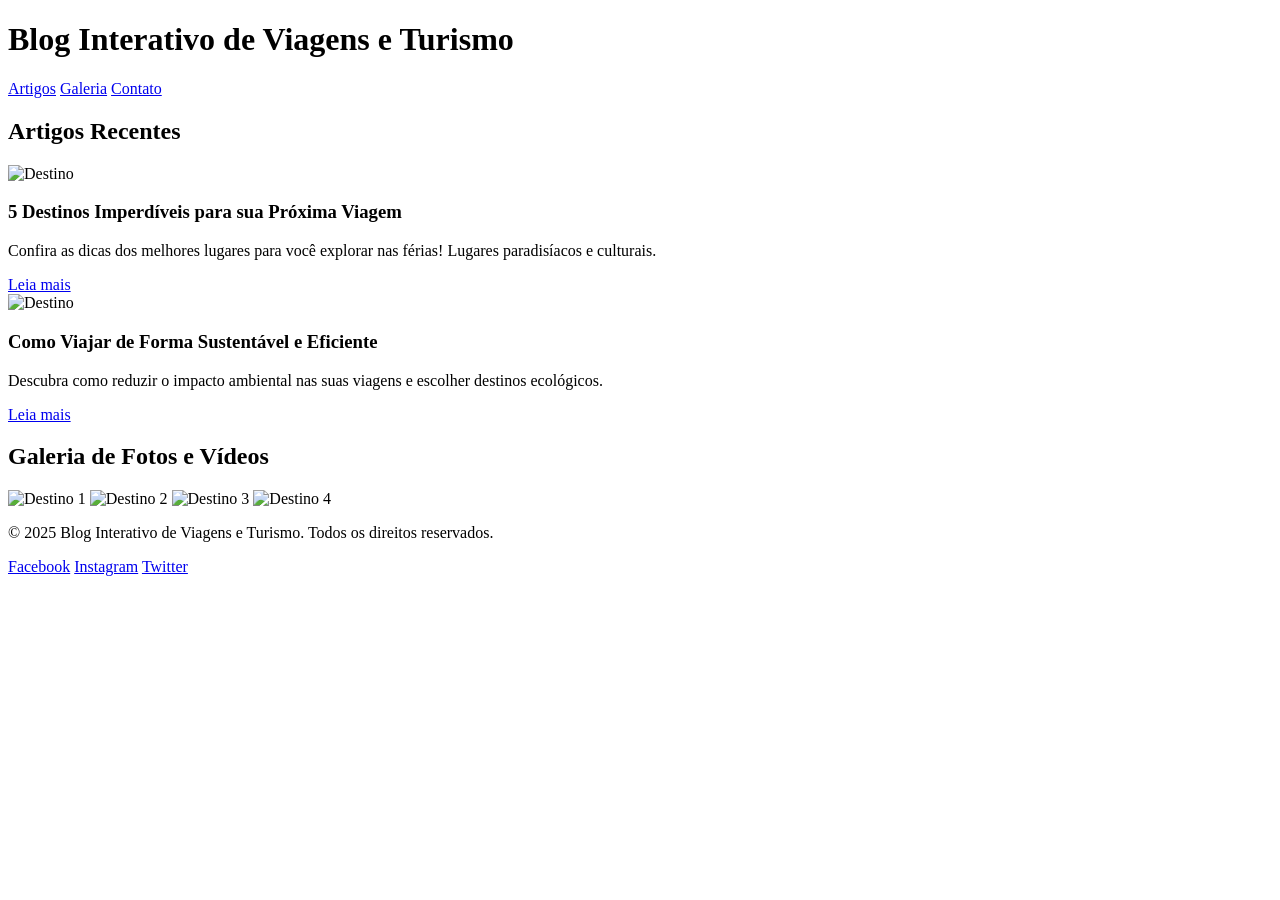
==== index.html @ 3a4b65f2 "V.2" ====
<!DOCTYPE html>
<html lang="pt-br">

<head>
    <meta charset="UTF-8">
    <meta name="viewport" content="width=device-width, initial-scale=1.0">
    <title>Blog Interativo de Viagens e Turismo</title>
    <link rel="stylesheet" href="styles.css">
</head>

<body>
    <!-- Cabeçalho -->
    <header>
        <div class="container">
            <h1>Blog Interativo de Viagens e Turismo</h1>
            <nav>
                <a href="#artigos">Artigos</a>
                <a href="#galeria">Galeria</a>
                <a href="#contato">Contato</a>
            </nav>
        </div>
    </header>

    <!-- Seção Artigos -->
    <section id="artigos" class="section">
        <div class="container">
            <h2>Artigos Recentes</h2>
            <div class="article-card">
                <img src="https://via.placeholder.com/800x400" alt="Destino">
                <div class="article-content">
                    <h3>5 Destinos Imperdíveis para sua Próxima Viagem</h3>
                    <p>Confira as dicas dos melhores lugares para você explorar nas férias! Lugares paradisíacos e
                        culturais.</p>
                    <a href="#">Leia mais</a>
                </div>
            </div>
            <div class="article-card">
                <img src="https://via.placeholder.com/800x400" alt="Destino">
                <div class="article-content">
                    <h3>Como Viajar de Forma Sustentável e Eficiente</h3>
                    <p>Descubra como reduzir o impacto ambiental nas suas viagens e escolher destinos ecológicos.</p>
                    <a href="#">Leia mais</a>
                </div>
            </div>
        </div>
    </section>

    <!-- Galeria de Fotos -->
    <section id="galeria" class="section">
        <div class="container">
            <h2>Galeria de Fotos e Vídeos</h2>
            <div class="gallery">
                <img src="https://via.placeholder.com/400x250" alt="Destino 1">
                <img src="https://via.placeholder.com/400x250" alt="Destino 2">
                <img src="https://via.placeholder.com/400x250" alt="Destino 3">
                <img src="https://via.placeholder.com/400x250" alt="Destino 4">
            </div>
        </div>
    </section>

    <!-- Rodapé -->
    <footer>
        <div class="container">
            <p>&copy; 2025 Blog Interativo de Viagens e Turismo. Todos os direitos reservados.</p>
            <div class="social-links">
                <a href="#" class="social-icon">Facebook</a>
                <a href="#" class="social-icon">Instagram</a>
                <a href="#" class="social-icon">Twitter</a>
            </div>
        </div>
    </footer>
</body>

</html>
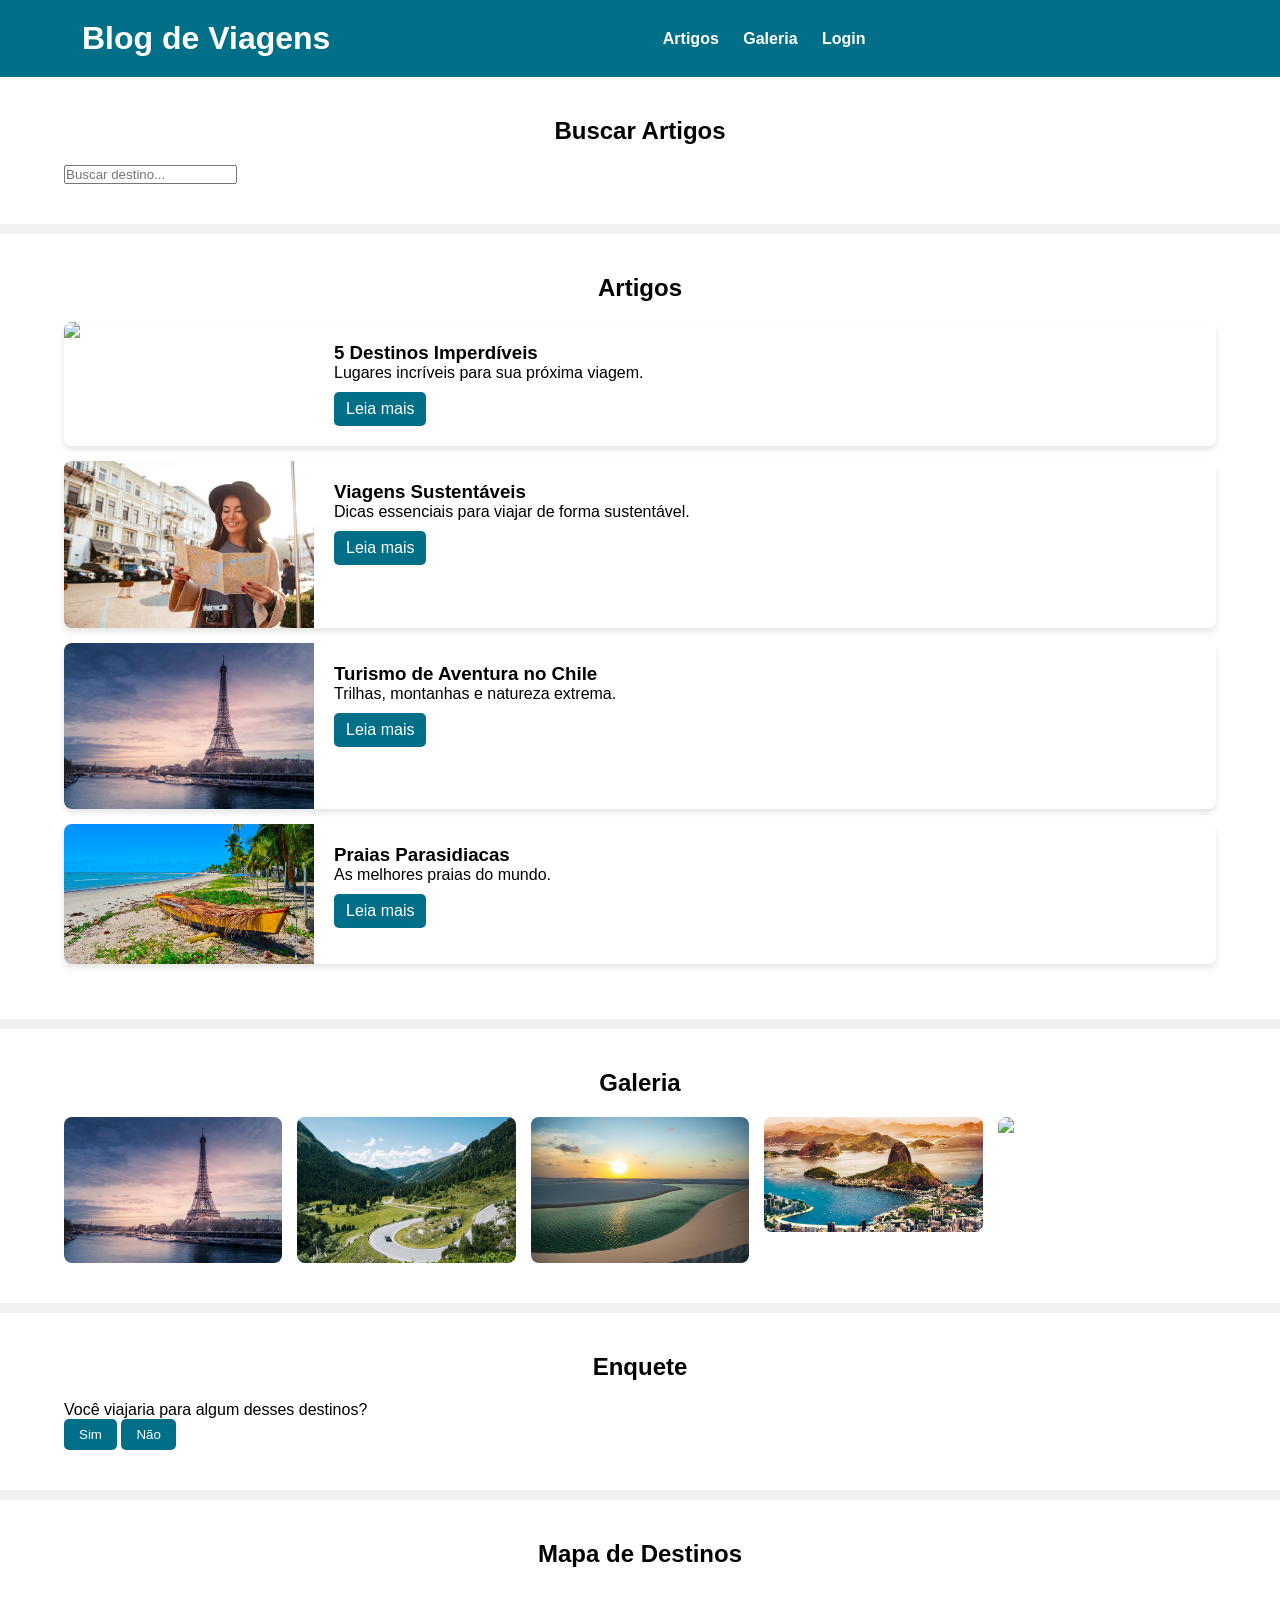
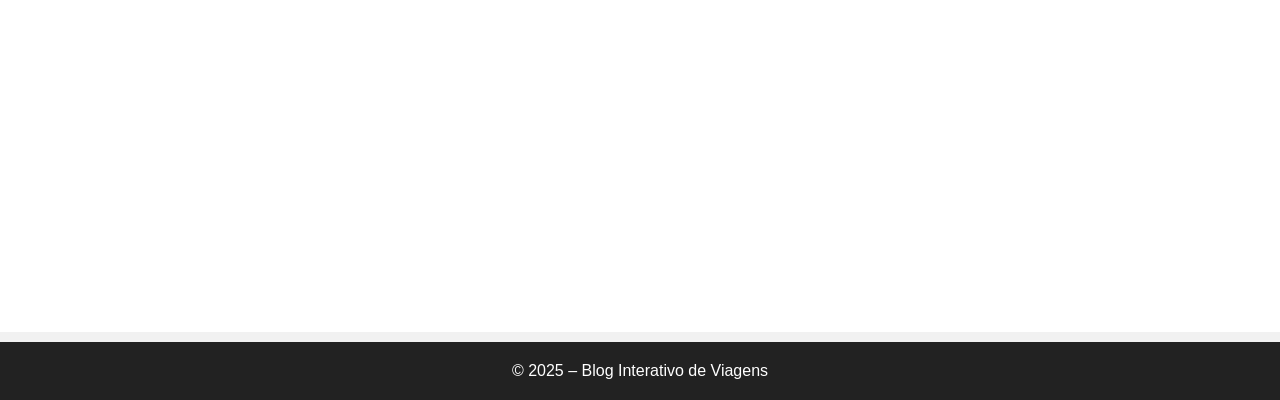
==== commit b023cd53: "V.6" ====
--- a/index.html
+++ b/index.html
@@ -3,72 +3,111 @@
 
 <head>
     <meta charset="UTF-8">
-    <meta name="viewport" content="width=device-width, initial-scale=1.0">
-    <title>Blog Interativo de Viagens e Turismo</title>
-    <link rel="stylesheet" href="styles.css">
+    <title>Blog Interativo de Viagens</title>
+    <link rel="stylesheet" href="style.css">
 </head>
 
 <body>
-    <!-- Cabeçalho -->
+
     <header>
         <div class="container">
-            <h1>Blog Interativo de Viagens e Turismo</h1>
+            <h1>Blog de Viagens</h1>
             <nav>
                 <a href="#artigos">Artigos</a>
                 <a href="#galeria">Galeria</a>
-                <a href="#contato">Contato</a>
+                <a href="login/login.html" id="loginLink">Login</a>
+                <a href="#" onclick="logout()" id="logoutBtn" style="display:none">Logout</a>
             </nav>
+            <span id="user"></span>
         </div>
     </header>
 
-    <!-- Seção Artigos -->
+    <section class="section">
+        <div class="container">
+            <h2>Buscar Artigos</h2>
+            <input type="text" id="busca" placeholder="Buscar destino..." onkeyup="buscarArtigos()">
+        </div>
+    </section>
+
     <section id="artigos" class="section">
         <div class="container">
-            <h2>Artigos Recentes</h2>
-            <div class="article-card">
-                <img src="https://via.placeholder.com/800x400" alt="Destino">
+            <h2>Artigos</h2>
+
+            <div class="article-card artigo">
+                <img src="img/img7.jpg">
                 <div class="article-content">
-                    <h3>5 Destinos Imperdíveis para sua Próxima Viagem</h3>
-                    <p>Confira as dicas dos melhores lugares para você explorar nas férias! Lugares paradisíacos e
-                        culturais.</p>
-                    <a href="#">Leia mais</a>
+                    <h3>5 Destinos Imperdíveis</h3>
+                    <p>Lugares incríveis para sua próxima viagem.</p>
+                    <a href="artigos/5destinos.html">Leia mais</a>
                 </div>
             </div>
-            <div class="article-card">
-                <img src="https://via.placeholder.com/800x400" alt="Destino">
+
+            <div class="article-card artigo">
+                <img src="img/viagem.jpg">
                 <div class="article-content">
-                    <h3>Como Viajar de Forma Sustentável e Eficiente</h3>
-                    <p>Descubra como reduzir o impacto ambiental nas suas viagens e escolher destinos ecológicos.</p>
-                    <a href="#">Leia mais</a>
+                    <h3>Viagens Sustentáveis</h3>
+                    <p>Dicas essenciais para viajar de forma sustentável.</p>
+                    <a href="artigos/viagem-sustentavel.html">Leia mais</a>
                 </div>
+            </div>
+
+            <div class="article-card artigo">
+                <img src="img/img9.jpg">
+                <div class="article-content">
+                    <h3>Turismo de Aventura no Chile</h3>
+                    <p>Trilhas, montanhas e natureza extrema.</p>
+                    <a href="artigos/chile.html">Leia mais</a>
+                </div>
+            </div>
+
+            <div class="article-card artigo">
+                <img src="img/img5.webp">
+                <div class="article-content">
+                    <h3>Praias Parasidiacas</h3>
+                    <p>As melhores praias do mundo.</p>
+                    <a href="artigos/praia.html">Leia mais</a>
+                </div>
+            </div>
+
+        </div>
+    </section>
+
+    <section id="galeria" class="section">
+        <div class="container">
+            <h2>Galeria</h2>
+            <div class="gallery">
+                <img src="img/img9.jpg">
+                <img src="img/img2.jpg">
+                <img src="img/img3.jpg">
+                <img src="img/img4.jpg">
+                <img src="img/img5.jpg">
             </div>
         </div>
     </section>
 
-    <!-- Galeria de Fotos -->
-    <section id="galeria" class="section">
+    <section class="section">
         <div class="container">
-            <h2>Galeria de Fotos e Vídeos</h2>
-            <div class="gallery">
-                <img src="https://via.placeholder.com/400x250" alt="Destino 1">
-                <img src="https://via.placeholder.com/400x250" alt="Destino 2">
-                <img src="https://via.placeholder.com/400x250" alt="Destino 3">
-                <img src="https://via.placeholder.com/400x250" alt="Destino 4">
-            </div>
+            <h2>Enquete</h2>
+            <p>Você viajaria para algum desses destinos?</p>
+            <button onclick="votar('sim')">Sim</button>
+            <button onclick="votar('nao')">Não</button>
+            <p id="resultado"></p>
         </div>
     </section>
 
-    <!-- Rodapé -->
+    <section class="section">
+        <div class="container">
+            <h2>Mapa de Destinos</h2>
+            <iframe width="100%" height="300" src="https://www.google.com/maps/embed" style="border:0;" loading="lazy">
+            </iframe>
+        </div>
+    </section>
+
     <footer>
-        <div class="container">
-            <p>&copy; 2025 Blog Interativo de Viagens e Turismo. Todos os direitos reservados.</p>
-            <div class="social-links">
-                <a href="#" class="social-icon">Facebook</a>
-                <a href="#" class="social-icon">Instagram</a>
-                <a href="#" class="social-icon">Twitter</a>
-            </div>
-        </div>
+        <p>&copy; 2025 – Blog Interativo de Viagens</p>
     </footer>
+
+    <script src="script.js"></script>
 </body>
 
 </html>
--- a/style.css
+++ b/style.css
@@ -0,0 +1,98 @@
+* {
+    margin: 0;
+    padding: 0;
+    box-sizing: border-box;
+    font-family: Arial, sans-serif;
+}
+
+body {
+    background: #f1f1f1;
+}
+
+header {
+    background: #006f87;
+    color: white;
+    padding: 20px;
+}
+
+header .container {
+    display: flex;
+    justify-content: space-between;
+    align-items: center;
+}
+
+nav a {
+    color: white;
+    margin: 0 10px;
+    text-decoration: none;
+    font-weight: bold;
+}
+
+.section {
+    padding: 40px 0;
+    background: white;
+    margin-bottom: 10px;
+}
+
+.container {
+    width: 90%;
+    margin: auto;
+}
+
+h2 {
+    text-align: center;
+    margin-bottom: 20px;
+}
+
+.article-card {
+    display: flex;
+    margin: 15px 0;
+    box-shadow: 0 4px 6px rgba(0, 0, 0, .1);
+    border-radius: 8px;
+    overflow: hidden;
+}
+
+.article-card img {
+    width: 250px;
+}
+
+.article-content {
+    padding: 20px;
+}
+
+.article-content a {
+    background: #006f87;
+    color: white;
+    padding: 8px 12px;
+    border-radius: 5px;
+    text-decoration: none;
+    display: inline-block;
+    margin-top: 10px;
+}
+
+.gallery {
+    display: grid;
+    grid-template-columns: repeat(auto-fill, minmax(200px, 1fr));
+    gap: 15px;
+}
+
+.gallery img {
+    width: 100%;
+    border-radius: 8px;
+}
+
+button {
+    padding: 8px 15px;
+    background: #006f87;
+    color: white;
+    border: none;
+    border-radius: 5px;
+    cursor: pointer;
+}
+
+footer {
+    background: #222;
+    color: white;
+    text-align: center;
+    padding: 20px;
+}
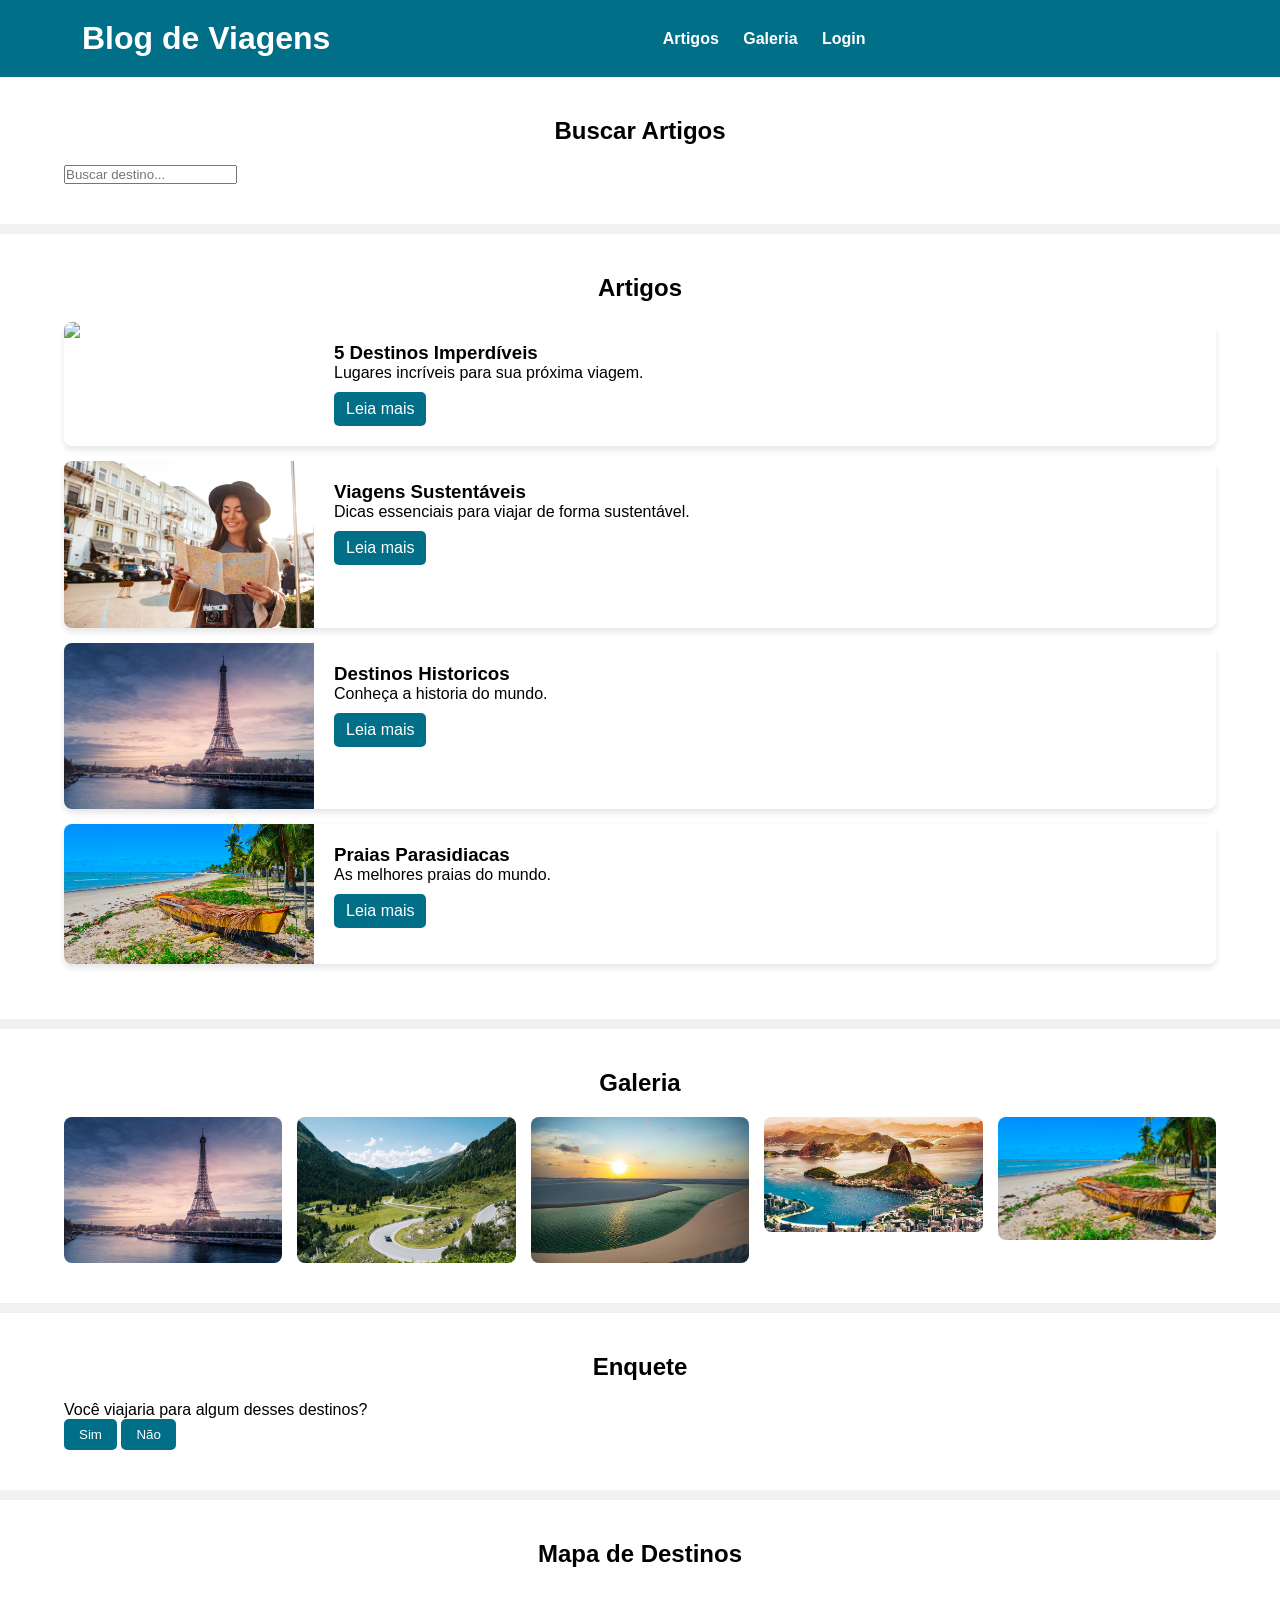
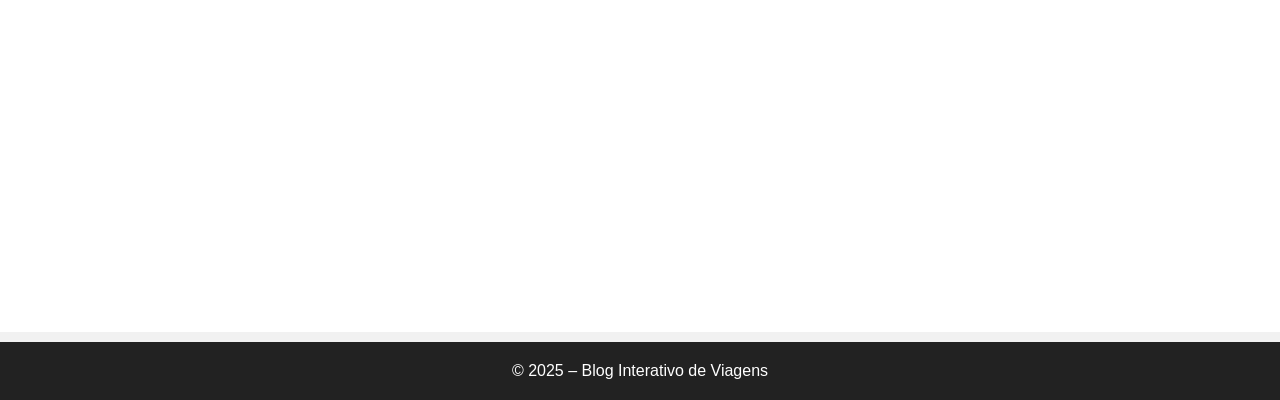
==== commit 633a2f7c: "V.7" ====
--- a/index.html
+++ b/index.html
@@ -34,7 +34,7 @@
             <h2>Artigos</h2>
 
             <div class="article-card artigo">
-                <img src="img/img7.jpg">
+                <img src="img/destinos.jpg">
                 <div class="article-content">
                     <h3>5 Destinos Imperdíveis</h3>
                     <p>Lugares incríveis para sua próxima viagem.</p>
@@ -54,9 +54,9 @@
             <div class="article-card artigo">
                 <img src="img/img9.jpg">
                 <div class="article-content">
-                    <h3>Turismo de Aventura no Chile</h3>
-                    <p>Trilhas, montanhas e natureza extrema.</p>
-                    <a href="artigos/chile.html">Leia mais</a>
+                    <h3>Destinos Historicos</h3>
+                    <p>Conheça a historia do mundo.</p>
+                    <a href="artigos/historia.html">Leia mais</a>
                 </div>
             </div>
 
@@ -80,7 +80,7 @@
                 <img src="img/img2.jpg">
                 <img src="img/img3.jpg">
                 <img src="img/img4.jpg">
-                <img src="img/img5.jpg">
+                <img src="img/img5.webp">
             </div>
         </div>
     </section>
